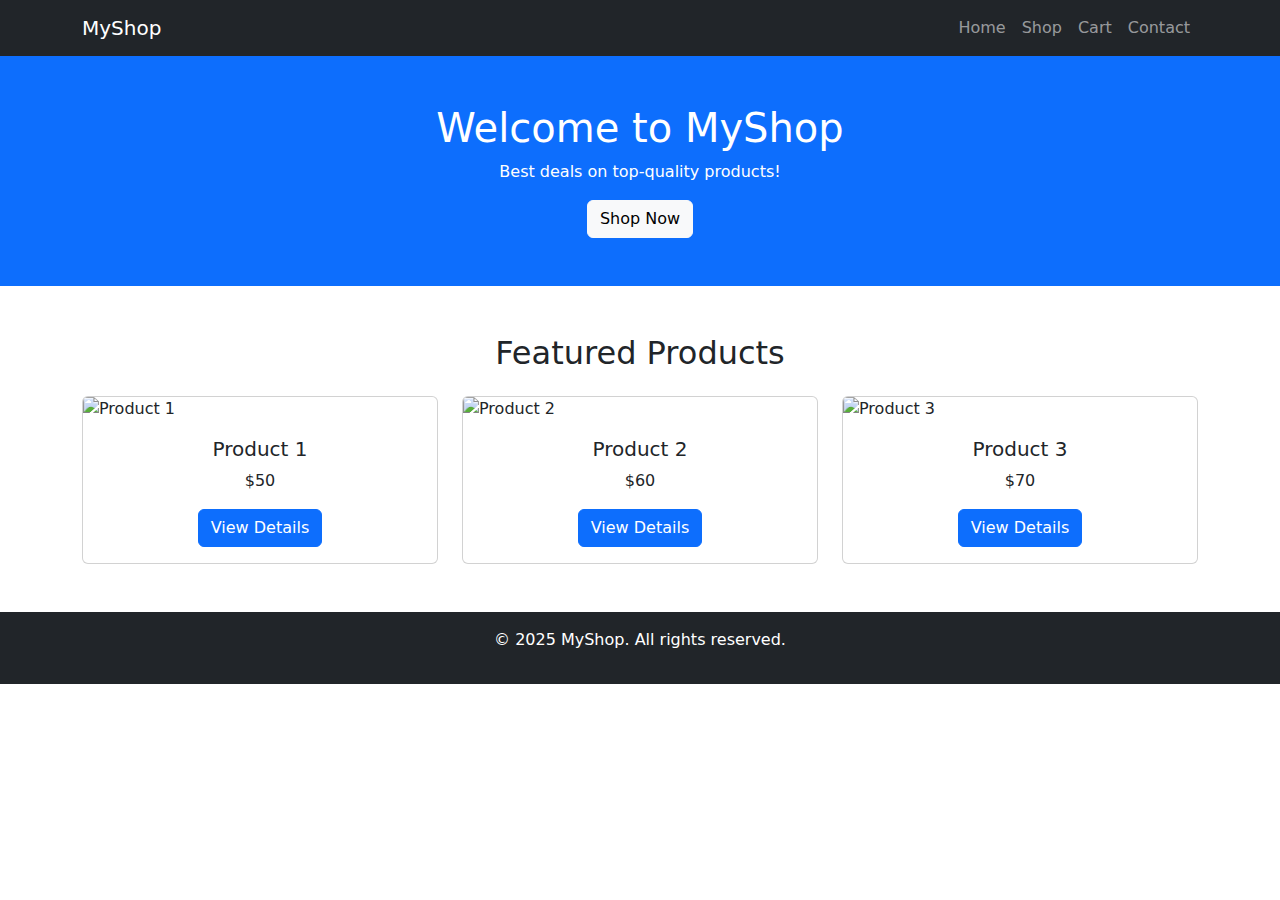
==== index.html @ 41a789e9 "first commit" ====
<!DOCTYPE html>
<html lang="en">
<head>
    <meta charset="UTF-8">
    <meta name="viewport" content="width=device-width, initial-scale=1.0">
    <title>Static E-Commerce Website</title>
    <link href="https://cdn.jsdelivr.net/npm/bootstrap@5.3.0/dist/css/bootstrap.min.css" rel="stylesheet">
    <link rel="stylesheet" href="css/styles.css">
</head>
<body>
    <!-- Navbar -->
    <nav class="navbar navbar-expand-lg navbar-dark bg-dark">
        <div class="container">
            <a class="navbar-brand" href="#">MyShop</a>
            <button class="navbar-toggler" type="button" data-bs-toggle="collapse" data-bs-target="#navbarNav">
                <span class="navbar-toggler-icon"></span>
            </button>
            <div class="collapse navbar-collapse" id="navbarNav">
                <ul class="navbar-nav ms-auto">
                    <li class="nav-item"><a class="nav-link" href="index.html">Home</a></li>
                    <li class="nav-item"><a class="nav-link" href="shop.html">Shop</a></li>
                    <li class="nav-item"><a class="nav-link" href="cart.html">Cart</a></li>
                    <li class="nav-item"><a class="nav-link" href="contact.html">Contact</a></li>
                </ul>
            </div>
        </div>
    </nav>
    
    <!-- Hero Section -->
    <header class="container-fluid bg-primary text-white text-center py-5">
        <h1>Welcome to MyShop</h1>
        <p>Best deals on top-quality products!</p>
        <a href="shop.html" class="btn btn-light">Shop Now</a>
    </header>
    
    <!-- Featured Products -->
    <div class="container my-5">
        <h2 class="text-center mb-4">Featured Products</h2>
        <div class="row">
            <div class="col-md-4">
                <div class="card">
                    <img src="images/product1.jpg" class="card-img-top" alt="Product 1">
                    <div class="card-body text-center">
                        <h5 class="card-title">Product 1</h5>
                        <p class="card-text">$50</p>
                        <a href="product.html" class="btn btn-primary">View Details</a>
                    </div>
                </div>
            </div>
            <div class="col-md-4">
                <div class="card">
                    <img src="images/product2.jpg" class="card-img-top" alt="Product 2">
                    <div class="card-body text-center">
                        <h5 class="card-title">Product 2</h5>
                        <p class="card-text">$60</p>
                        <a href="product.html" class="btn btn-primary">View Details</a>
                    </div>
                </div>
            </div>
            <div class="col-md-4">
                <div class="card">
                    <img src="images/product3.jpg" class="card-img-top" alt="Product 3">
                    <div class="card-body text-center">
                        <h5 class="card-title">Product 3</h5>
                        <p class="card-text">$70</p>
                        <a href="product.html" class="btn btn-primary">View Details</a>
                    </div>
                </div>
            </div>
        </div>
    </div>
    
    <!-- Footer -->
    <footer class="bg-dark text-white text-center py-3">
        <p>&copy; 2025 MyShop. All rights reserved.</p>
    </footer>
    
    <script src="https://cdn.jsdelivr.net/npm/bootstrap@5.3.0/dist/js/bootstrap.bundle.min.js"></script>
</body>
</html>
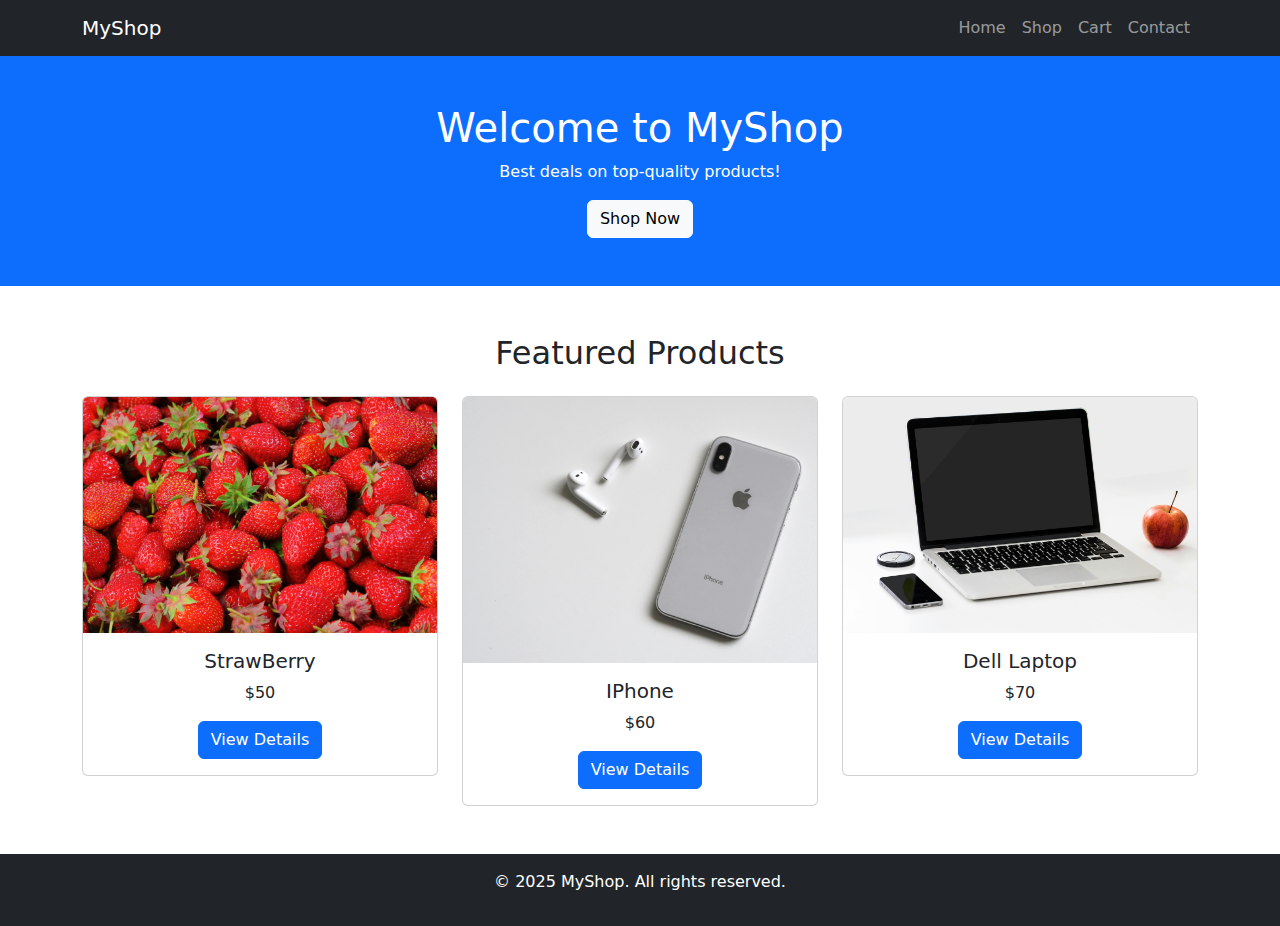
==== commit 83aa25d4: "add images" ====
--- a/index.html
+++ b/index.html
@@ -39,9 +39,9 @@
         <div class="row">
             <div class="col-md-4">
                 <div class="card">
-                    <img src="images/product1.jpg" class="card-img-top" alt="Product 1">
+                    <img src="images/strawberry.jpg" class="card-img-top" alt="Product 1">
                     <div class="card-body text-center">
-                        <h5 class="card-title">Product 1</h5>
+                        <h5 class="card-title">StrawBerry</h5>
                         <p class="card-text">$50</p>
                         <a href="product.html" class="btn btn-primary">View Details</a>
                     </div>
@@ -49,9 +49,9 @@
             </div>
             <div class="col-md-4">
                 <div class="card">
-                    <img src="images/product2.jpg" class="card-img-top" alt="Product 2">
+                    <img src="images/iphone.jpg" class="card-img-top" alt="Product 2">
                     <div class="card-body text-center">
-                        <h5 class="card-title">Product 2</h5>
+                        <h5 class="card-title">IPhone</h5>
                         <p class="card-text">$60</p>
                         <a href="product.html" class="btn btn-primary">View Details</a>
                     </div>
@@ -59,9 +59,9 @@
             </div>
             <div class="col-md-4">
                 <div class="card">
-                    <img src="images/product3.jpg" class="card-img-top" alt="Product 3">
+                    <img src="images/Dell.jpg" class="card-img-top" alt="Product 3">
                     <div class="card-body text-center">
-                        <h5 class="card-title">Product 3</h5>
+                        <h5 class="card-title">Dell Laptop</h5>
                         <p class="card-text">$70</p>
                         <a href="product.html" class="btn btn-primary">View Details</a>
                     </div>
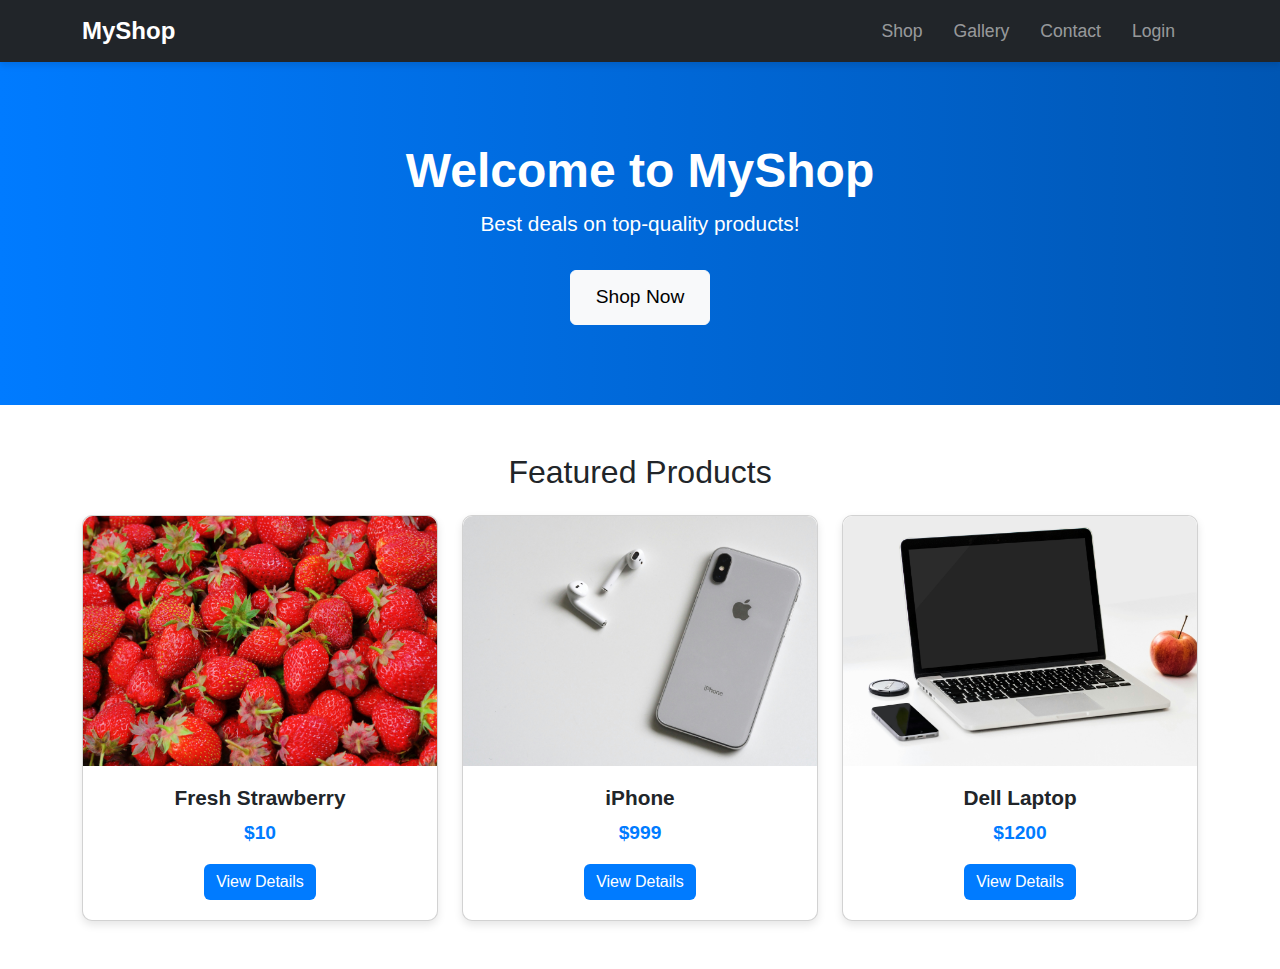
==== commit 7a60c1aa: "more files added" ====
--- a/index.html
+++ b/index.html
@@ -3,78 +3,152 @@
 <head>
     <meta charset="UTF-8">
     <meta name="viewport" content="width=device-width, initial-scale=1.0">
-    <title>Static E-Commerce Website</title>
+    <title>MyShop - Home</title>
     <link href="https://cdn.jsdelivr.net/npm/bootstrap@5.3.0/dist/css/bootstrap.min.css" rel="stylesheet">
     <link rel="stylesheet" href="css/styles.css">
+    <style>
+        /* Navbar */
+        .navbar {
+            box-shadow: 0 4px 6px rgba(0, 0, 0, 0.1);
+        }
+        .navbar-brand {
+            font-weight: bold;
+            font-size: 1.5rem;
+        }
+        .navbar-nav .nav-link {
+            font-size: 1.1rem;
+            margin-right: 15px;
+        }
+        .navbar-nav .nav-link:hover {
+            color: #f8d210 !important;
+        }
+
+        /* Hero Section */
+        .hero-section {
+            background: linear-gradient(to right, #007bff, #0056b3);
+            color: white;
+            padding: 80px 20px;
+        }
+        .hero-section h1 {
+            font-size: 3rem;
+            font-weight: bold;
+        }
+        .hero-section p {
+            font-size: 1.3rem;
+        }
+        .hero-section .btn {
+            font-size: 1.2rem;
+            padding: 12px 25px;
+            margin-top: 15px;
+        }
+
+        /* Featured Products */
+        .card {
+            box-shadow: 0 4px 8px rgba(0, 0, 0, 0.1);
+            border-radius: 10px;
+            transition: transform 0.3s ease-in-out;
+        }
+        .card:hover {
+            transform: scale(1.05);
+        }
+        .card-img-top {
+            border-top-left-radius: 10px;
+            border-top-right-radius: 10px;
+            height: 250px;
+            object-fit: cover;
+        }
+        .card-body {
+            padding: 20px;
+        }
+        .card-title {
+            font-weight: bold;
+            font-size: 1.3rem;
+        }
+        .card-text {
+            color: #007bff;
+            font-size: 1.2rem;
+            font-weight: bold;
+        }
+        .btn-primary {
+            background-color: #007bff;
+            border: none;
+        }
+        .btn-primary:hover {
+            background-color: #0056b3;
+        }
+
+        /* Footer */
+        .footer {
+            background-color: #222;
+            color: white;
+            padding: 20px;
+            margin-top: 50px;
+        }
+    </style>
 </head>
 <body>
     <!-- Navbar -->
     <nav class="navbar navbar-expand-lg navbar-dark bg-dark">
         <div class="container">
-            <a class="navbar-brand" href="#">MyShop</a>
+            <a class="navbar-brand" href="index.html">MyShop</a>
             <button class="navbar-toggler" type="button" data-bs-toggle="collapse" data-bs-target="#navbarNav">
                 <span class="navbar-toggler-icon"></span>
             </button>
             <div class="collapse navbar-collapse" id="navbarNav">
                 <ul class="navbar-nav ms-auto">
-                    <li class="nav-item"><a class="nav-link" href="index.html">Home</a></li>
                     <li class="nav-item"><a class="nav-link" href="shop.html">Shop</a></li>
-                    <li class="nav-item"><a class="nav-link" href="cart.html">Cart</a></li>
+                    <li class="nav-item"><a class="nav-link" href="gallery.html">Gallery</a></li>
                     <li class="nav-item"><a class="nav-link" href="contact.html">Contact</a></li>
+                    <li class="nav-item"><a class="nav-link" href="login.html">Login</a></li>
                 </ul>
             </div>
         </div>
     </nav>
     
     <!-- Hero Section -->
-    <header class="container-fluid bg-primary text-white text-center py-5">
+    <header class="hero-section text-center">
         <h1>Welcome to MyShop</h1>
         <p>Best deals on top-quality products!</p>
         <a href="shop.html" class="btn btn-light">Shop Now</a>
     </header>
-    
+
     <!-- Featured Products -->
     <div class="container my-5">
         <h2 class="text-center mb-4">Featured Products</h2>
         <div class="row">
             <div class="col-md-4">
                 <div class="card">
-                    <img src="images/strawberry.jpg" class="card-img-top" alt="Product 1">
+                    <img src="images/strawberry.jpg" class="card-img-top" alt="Fresh Strawberry">
                     <div class="card-body text-center">
-                        <h5 class="card-title">StrawBerry</h5>
-                        <p class="card-text">$50</p>
+                        <h5 class="card-title">Fresh Strawberry</h5>
+                        <p class="card-text">$10</p>
                         <a href="product.html" class="btn btn-primary">View Details</a>
                     </div>
                 </div>
             </div>
             <div class="col-md-4">
                 <div class="card">
-                    <img src="images/iphone.jpg" class="card-img-top" alt="Product 2">
+                    <img src="images/iphone.jpg" class="card-img-top" alt="iPhone">
                     <div class="card-body text-center">
-                        <h5 class="card-title">IPhone</h5>
-                        <p class="card-text">$60</p>
+                        <h5 class="card-title">iPhone</h5>
+                        <p class="card-text">$999</p>
                         <a href="product.html" class="btn btn-primary">View Details</a>
                     </div>
                 </div>
             </div>
             <div class="col-md-4">
                 <div class="card">
-                    <img src="images/Dell.jpg" class="card-img-top" alt="Product 3">
+                    <img src="images/Dell.jpg" class="card-img-top" alt="Dell Laptop">
                     <div class="card-body text-center">
                         <h5 class="card-title">Dell Laptop</h5>
-                        <p class="card-text">$70</p>
+                        <p class="card-text">$1200</p>
                         <a href="product.html" class="btn btn-primary">View Details</a>
                     </div>
                 </div>
             </div>
         </div>
     </div>
-    
-    <!-- Footer -->
-    <footer class="bg-dark text-white text-center py-3">
-        <p>&copy; 2025 MyShop. All rights reserved.</p>
-    </footer>
-    
+
     <script src="https://cdn.jsdelivr.net/npm/bootstrap@5.3.0/dist/js/bootstrap.bundle.min.js"></script>
 </body>
 </html>
--- a/css/styles.css
+++ b/css/styles.css
@@ -0,0 +1,21 @@
+body {
+    font-family: Arial, sans-serif;
+}
+
+.navbar-brand {
+    font-weight: bold;
+}
+
+.card {
+    transition: 0.3s;
+}
+
+.card:hover {
+    transform: scale(1.05);
+}
+
+footer {
+    position: absolute;
+    width: 100%;
+    bottom: 0;
+}
